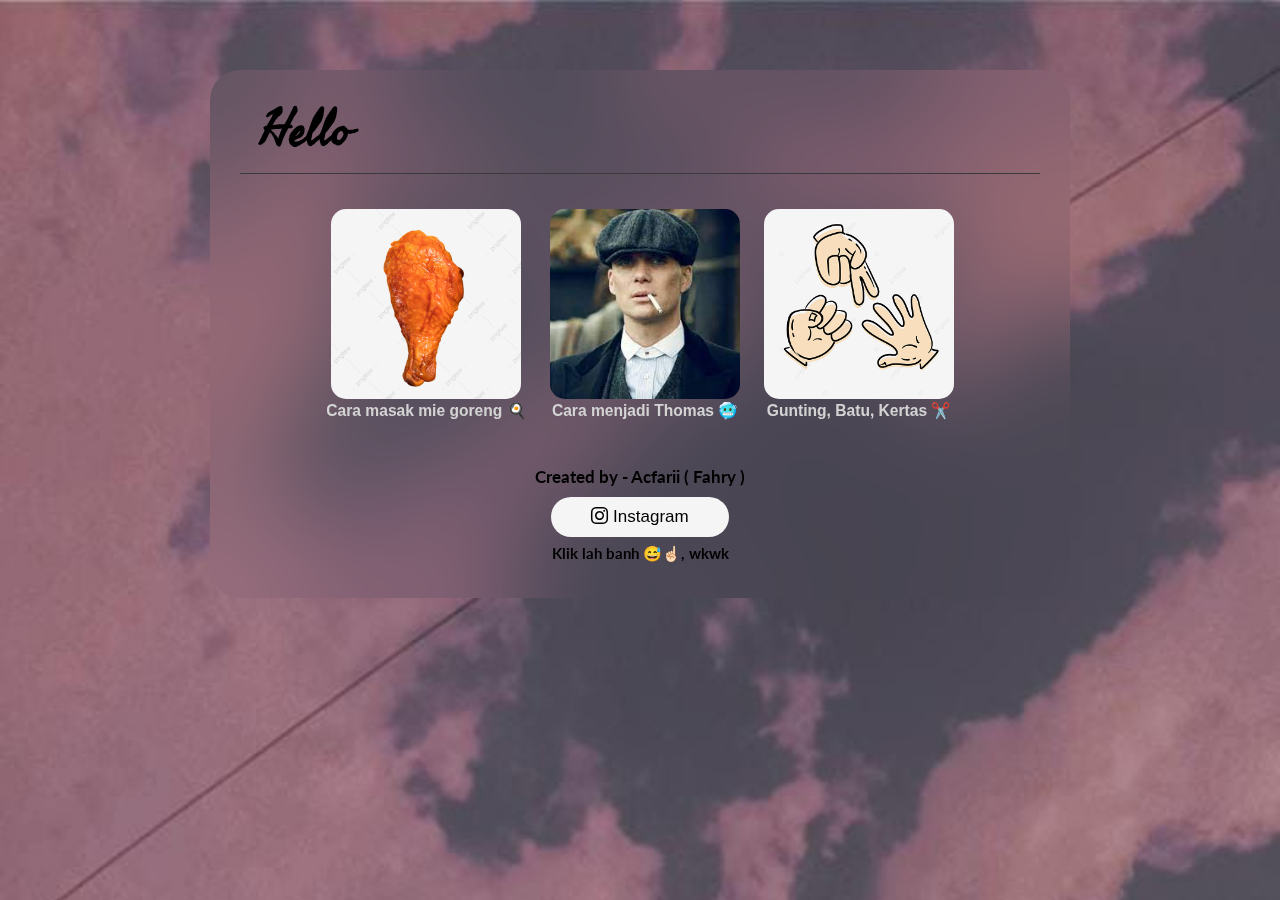
==== index.html @ db53d784 "Rapotan" ====
<!DOCTYPE html>
<html lang="en">
  <head>
    <meta charset="UTF-8" />
    <meta http-equiv="X-UA-Compatible" content="IE=edge" />
    <meta name="viewport" content="width=device-width, initial-scale=1.0" />

    <!-- bootstrap icons -->
    <link rel="stylesheet" href="https://cdn.jsdelivr.net/npm/bootstrap-icons@1.8.3/font/bootstrap-icons.css" />

    <!-- google fonts -->
    <link href="https://fonts.googleapis.com/css2?family=Freehand&display=swap" rel="stylesheet" />
    <link href="https://fonts.googleapis.com/css2?family=Lato&display=swap" rel="stylesheet" />
    <link href="https://fonts.googleapis.com/css2?family=Poppins&display=swap" rel="stylesheet" />
    <link href="https://fonts.googleapis.com/css2?family=Quicksand&display=swap" rel="stylesheet" />
    <link href="https://fonts.googleapis.com/css2?family=Fredoka:wght@300&display=swap" rel="stylesheet" />
    <link href="https://fonts.googleapis.com/css2?family=Maven+Pro&display=swap" rel="stylesheet" />

    <title>20.28 WIB</title>

    <!-- my css -->
    <link rel="stylesheet" href="style.css" />
  </head>
  <body>
    <div id="boengkoes">
      <h1 class="title">Hello</h1>
      <hr class="barrier" />
      <div class="content">
        <button class="btn-link" onclick="mie()">
          <img src="img/cover/pngtree-delicious-braised-chicken-drumsticks-png-image_5638554.jpg" alt="Mie" />
          <h3 class="ttl">Cara masak mie goreng 🍳</h3>
        </button>
        <button class="btn-link" onclick="thomas()">
          <img src="img/cover/download (1).jpg" alt="Thomas" />
          <h3 class="ttl">Cara menjadi Thomas 🥶</h3>
        </button>
        <button class="btn-link" onclick="game()">
          <img src="img/cover/pngtree-rock-paper-scissors-cloth-guess-fist-gesture-image_2287305.jpg" alt="Thomas" />
          <h3 class="ttl">Gunting, Batu, Kertas ✂️</h3>
        </button>
        <br /><br /><br />
        <h5 class="copy">Created by - Acfarii ( Fahry )</h5>
        <button class="btn-ig" onclick="ig()"><i class="bi bi-instagram"></i> Instagram</button>
        <h6 class="promo">Klik lah banh 😅☝🏻, wkwk</h6>
      </div>
    </div>

    <!-- mie -->

    <div id="mie" class="gatotkaca hidden">
      <div class="msm">
        <button class="btn-back" onclick="back()"><i class="bi bi-chevron-left"></i> Kembali</button>
      </div>
      <video controls src="video/nasi.mp4"></video>
      <h2 class="title-content">Cara masak mie goreng 🍳</h2>
    </div>

    <!-- thomas -->
    <div id="thomas" class="gatotkaca hidden">
      <div class="msm">
        <button class="btn-back" onclick="back()"><i class="bi bi-chevron-left"></i> Kembali</button>
      </div>
      <video controls src="video/thomas.mp4" class="vip"></video>
      <h2 class="title-content">Cara menjadi Thomas 🥶</h2>
    </div>

    <!-- game -->
    <div id="game" class="gatotkaca hidden">
      <div class="msm">
        <button class="btn-back" onclick="back()"><i class="bi bi-chevron-left"></i> Kembali</button>
      </div>
      <div class="games-area">
        <div class="the-game">
          <div class="computer-area">
            <br />
            <img src="img/mini-games/gunting.JPG" alt="Komputer" class="img-computer" />
            <h2 class="info-player-com computer">COM</h2>
          </div>
          <div class="info"></div>
          <div class="player-area">
            <br />
            <h2 class="info-player-com player">Player</h2>
            <br />
            <div class="gunting">
              <img src="img/mini-games/gunting.JPG" alt="Gunting" class="img-gunting" />
              <br />
              <span class="name-tools">Gunting</span>
            </div>
            <div class="batu">
              <img src="img/mini-games/batu.JPG" alt="Batu" class="img-batu" />
              <br />
              <span class="name-tools">Batu</span>
            </div>
            <div class="kertas">
              <img src="img/mini-games/kertas.JPG" alt="Kertas" class="img-kertas" />
              <br />
              <span class="name-tools">Kertas</span>
            </div>
          </div>
        </div>
      </div>
      <h2 class="title-content">Gunting, Batu, Kertas ✂️</h2>
    </div>
    <script src="script.js"></script>
  </body>
</html>
---- style.css ----
/* style.css */

* {
  margin: 0;
  padding: 0;
}

body {
  background: url(img/340f63644da01fb55c08f3e93211a55d.jpg);
  background-size: cover;
}

.hidden {
  display: none;
}

/* MOBILE VERSION */
.gatotkaca {
  background: transparent;
  backdrop-filter: blur(3pc);
  border-radius: 30px;
  margin: auto;
  position: relative;
  text-align: center;
  top: 70px;
  padding: 13px 30px 60px 30px;
  width: 20pc;
}

/* content */

#boengkoes {
  background: transparent;
  backdrop-filter: blur(3pc);
  border-radius: 30px;
  margin: auto;
  position: relative;
  top: 70px;
  padding: 13px 30px 60px 30px;
  width: 20pc;
}

.title {
  font-family: "Freehand", sans-serif;
  font-size: 50px;
  padding-left: 20px;
}

.barrier {
  border: none;
  border-bottom: 1px solid rgb(58, 58, 58);
}

.content {
  position: relative;
  top: 25px;
  text-align: center;
}

.content .btn-link {
  cursor: pointer;
  background: transparent;
  padding: 10px;
  border-radius: 15px;
  border: none;
  transition: 0.3s;
  color: lightgray;
  font-weight: normal;
}

.content .btn-link:hover {
  background: whitesmoke;
  transform: translateY(-5px);
  color: #2b2b2b;
}

.btn-link img {
  height: 190px;
  border-radius: 15px;
}

.copy {
  font-family: "Lato", sans-serif;
  font-size: 17px;
}

.btn-ig {
  background: whitesmoke;
  border: none;
  border-radius: 30px;
  cursor: pointer;
  font-size: 17px;
  padding: 10px 40px 10px 40px;
  margin-top: 10px;
  margin-bottom: 7px;
  transition: 0.5s;
}

.btn-ig:hover {
  background: rgb(255, 69, 134);
  transform: translateY(-4px);
}

.promo {
  font-size: 15px;
  font-family: "Lato", sans-serif;
}

/* gatotkaca */

.gatotkaca .title-content {
  font-family: "Lato", sans-serif;
  position: relative;
  top: 40px;
}

.gatotkaca video {
  height: 27pc;
  position: relative;
  top: 40px;
  border-radius: 15px;
}

.gatotkaca .vip {
  height: 11pc;
  position: relative;
  top: 40px;
  border-radius: 15px;
}

.gatotkaca .msm {
  position: relative;
  text-align: left;
}

.gatotkaca .btn-back {
  background: transparent;
  border: none;
  position: absolute;
  padding: 10px 10px 10px 10px;
  font-size: 17px;
  color: rgb(0, 4, 255);
  cursor: pointer;
  font-family: "Poppins", sans-serif;
  transition: 0.3s;
}

.btn-back:hover {
  transform: translateX(-3px);
  color: rgb(0, 2, 108);
}

/* mini games */

.mini-games {
  width: 70%;
  margin: auto;
  margin-top: 20pc;
  padding-top: 5rem;
}

.info-player-com {
  font-family: "Maven Pro", sans-serif;
}

.player {
  text-align: left;
  margin-left: 20px;
}

.computer {
  text-align: right;
  margin-right: 20px;
}

.games-area {
  margin: auto;
  margin-top: 4pc;
  border-radius: 30px;
  width: 60%;
  box-shadow: 0 5px 9px rgba(0, 0, 0, 0.7);
}

.player-area {
  background-image: linear-gradient(to bottom, rgb(8, 0, 51), rgb(18, 0, 122));
  border-bottom-left-radius: 30px;
  border-bottom-right-radius: 30px;
  height: 210px;
  width: 100%;
  margin: auto;
  text-align: center;
  margin-top: -2pc;
}

.player-area img {
  height: 100px;
  border-radius: 100pc;
  cursor: pointer;
  border: 1px solid black;
}

/* computer */

.computer-area {
  background-image: linear-gradient(to top, rgb(51, 0, 0, 1), rgb(122, 0, 0, 1));
  border-top-left-radius: 30px;
  border-top-right-radius: 30px;
  height: 180px;
  width: 100%;
  margin: auto;
  text-align: center;
}

.computer-area img {
  height: 100px;
  border-radius: 100pc;
  cursor: pointer;
  border: 1px solid black;
}

/* info */

.info {
  background: #e2e2e2;
  border: 2px solid rgb(83, 83, 83);
  height: 50px;
  z-index: 1;
  position: relative;
  width: 30%;
  margin: auto;
  border-radius: 10px;
  margin-top: -1.5pc;
  text-align: center;
  line-height: 50px;
  font-family: "Quicksand", sans-serif;
  color: #2b2b2b;
  font-size: 20px;
  font-weight: bold;
}

/* items */

.gunting {
  margin-right: auto;
  margin-left: 50px;
  width: 30%;
}

.batu {
  margin-top: -7.5pc;
}

.kertas {
  margin-left: auto;
  margin-right: 50px;
  margin-top: -7.8pc;
  width: 30%;
}

.name-tools {
  font-family: "Fredoka", sans-serif;
  text-shadow: 0 1px 1px rgba(0, 0, 0, 0.8);
}

/* DEKSTOP VERSION */

@media (min-width: 992px) {
  .gatotkaca {
    background: transparent;
    backdrop-filter: blur(3pc);
    border-radius: 30px;
    margin: auto;
    position: relative;
    text-align: center;
    top: 70px;
    padding: 13px 30px 60px 30px;
    width: 50pc;
  }

  /* content */

  #boengkoes {
    background: transparent;
    backdrop-filter: blur(3pc);
    border-radius: 30px;
    margin: auto;
    position: relative;
    top: 70px;
    padding: 13px 30px 60px 30px;
    width: 50pc;
  }

  .title {
    font-family: "Freehand", sans-serif;
    font-size: 50px;
    padding-left: 20px;
  }

  .barrier {
    border: none;
    border-bottom: 1px solid rgb(58, 58, 58);
  }

  .content {
    position: relative;
    top: 25px;
    text-align: center;
  }

  .content .btn-link {
    cursor: pointer;
    background: transparent;
    padding: 10px;
    border-radius: 15px;
    border: none;
    transition: 0.3s;
    color: lightgray;
    font-weight: normal;
  }

  .content .btn-link:hover {
    background: whitesmoke;
    transform: translateY(-5px);
    color: #2b2b2b;
  }

  .btn-link img {
    height: 190px;
    border-radius: 15px;
  }

  .copy {
    font-family: "Lato", sans-serif;
    font-size: 17px;
  }

  .btn-ig {
    background: whitesmoke;
    border: none;
    border-radius: 30px;
    cursor: pointer;
    font-size: 17px;
    padding: 10px 40px 10px 40px;
    margin-top: 10px;
    margin-bottom: 7px;
    transition: 0.5s;
  }

  .btn-ig:hover {
    background: rgb(255, 69, 134);
    transform: translateY(-4px);
  }

  .promo {
    font-size: 15px;
    font-family: "Lato", sans-serif;
  }

  /* gatotkaca */

  .gatotkaca .title-content {
    font-family: "Lato", sans-serif;
  }

  .gatotkaca video {
    height: 27pc;
    position: relative;
    top: 25px;
    border-radius: 15px;
  }

  .gatotkaca .vip {
    height: 27pc;
    position: relative;
    top: 25px;
    border-radius: 15px;
  }

  .gatotkaca .msm {
    position: relative;
    text-align: left;
  }

  .gatotkaca .btn-back {
    background: transparent;
    border: none;
    position: absolute;
    padding: 10px 10px 10px 10px;
    font-size: 17px;
    color: rgb(0, 4, 255);
    cursor: pointer;
    font-family: "Poppins", sans-serif;
    transition: 0.3s;
  }

  .btn-back:hover {
    transform: translateX(-3px);
    color: rgb(0, 2, 108);
  }

  /* mini games */

  .mini-games {
    width: 70%;
    margin: auto;
    margin-top: 20pc;
    padding-top: 5rem;
  }

  .info-player-com {
    font-family: "Maven Pro", sans-serif;
  }

  .player {
    text-align: left;
    margin-left: 20px;
  }

  .computer {
    text-align: right;
    margin-right: 20px;
  }

  .games-area {
    margin: auto;
    margin-top: 4pc;
    border-radius: 30px;
    width: 60%;
    box-shadow: 0 5px 9px rgba(0, 0, 0, 0.7);
  }

  .player-area {
    background-image: linear-gradient(to bottom, rgb(8, 0, 51), rgb(18, 0, 122));
    border-bottom-left-radius: 30px;
    border-bottom-right-radius: 30px;
    height: 210px;
    width: 100%;
    margin: auto;
    text-align: center;
    margin-top: -2pc;
  }

  .player-area img {
    height: 100px;
    border-radius: 100pc;
    cursor: pointer;
    border: 1px solid black;
  }

  /* computer */

  .computer-area {
    background-image: linear-gradient(to top, rgb(51, 0, 0, 1), rgb(122, 0, 0, 1));
    border-top-left-radius: 30px;
    border-top-right-radius: 30px;
    height: 180px;
    width: 100%;
    margin: auto;
    text-align: center;
  }

  .computer-area img {
    height: 100px;
    border-radius: 100pc;
    cursor: pointer;
    border: 1px solid black;
  }

  /* info */

  .info {
    background: #e2e2e2;
    border: 2px solid rgb(83, 83, 83);
    height: 50px;
    z-index: 1;
    position: relative;
    width: 30%;
    margin: auto;
    border-radius: 10px;
    margin-top: -1.5pc;
    text-align: center;
    line-height: 50px;
    font-family: "Quicksand", sans-serif;
    color: #2b2b2b;
    font-size: 20px;
    font-weight: bold;
  }

  /* items */

  .gunting {
    margin-right: auto;
    margin-left: 50px;
    width: 30%;
  }

  .batu {
    margin-top: -7.5pc;
  }

  .kertas {
    margin-left: auto;
    margin-right: 50px;
    margin-top: -7.8pc;
    width: 30%;
  }

  .name-tools {
    font-family: "Fredoka", sans-serif;
    text-shadow: 0 1px 1px rgba(0, 0, 0, 0.8);
  }
}
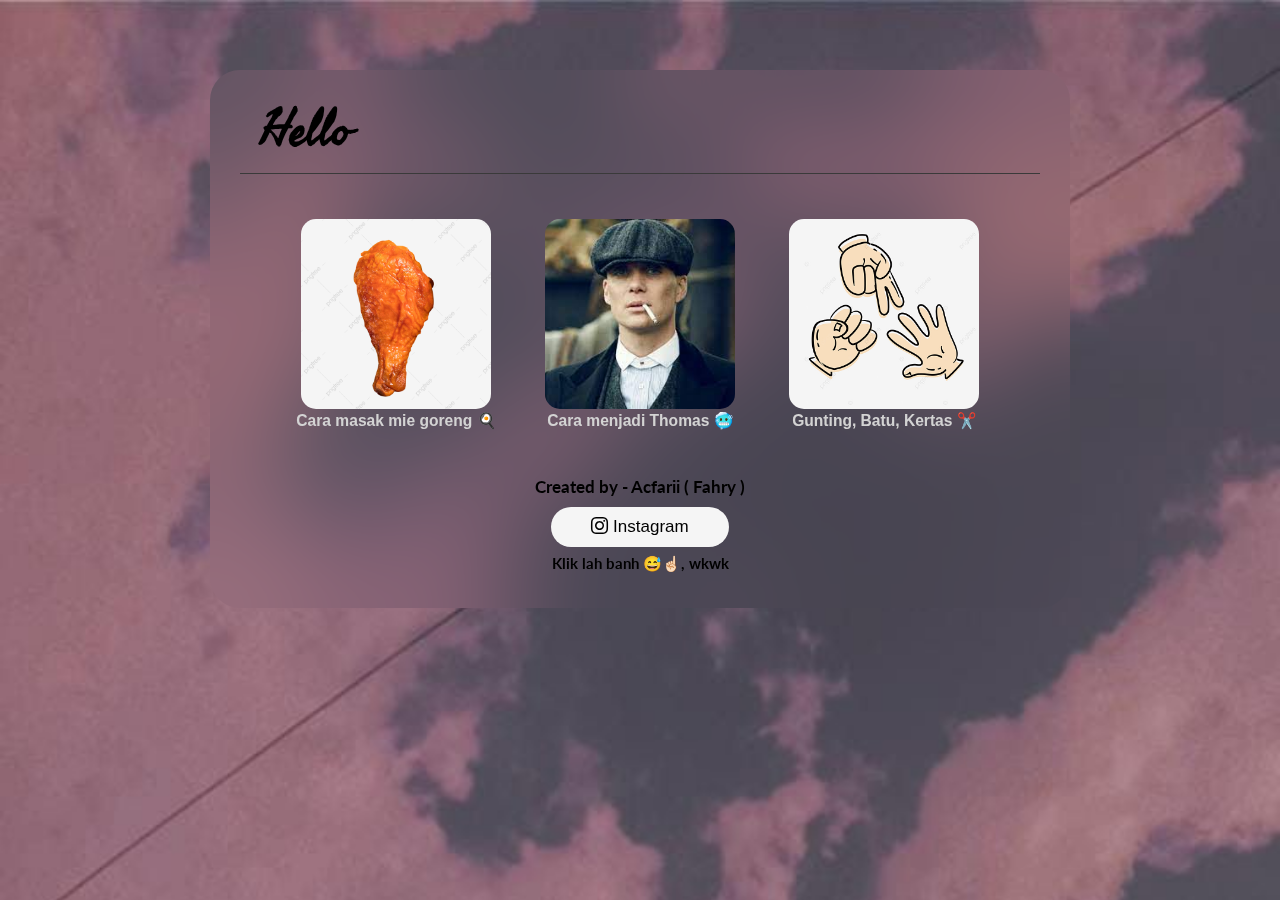
==== commit 141d6698: "Rapotan" ====
--- a/index.html
+++ b/index.html
@@ -44,63 +44,7 @@
         <h6 class="promo">Klik lah banh 😅☝🏻, wkwk</h6>
       </div>
     </div>
-
-    <!-- mie -->
-
-    <div id="mie" class="gatotkaca hidden">
-      <div class="msm">
-        <button class="btn-back" onclick="back()"><i class="bi bi-chevron-left"></i> Kembali</button>
-      </div>
-      <video controls src="video/nasi.mp4"></video>
-      <h2 class="title-content">Cara masak mie goreng 🍳</h2>
-    </div>
-
-    <!-- thomas -->
-    <div id="thomas" class="gatotkaca hidden">
-      <div class="msm">
-        <button class="btn-back" onclick="back()"><i class="bi bi-chevron-left"></i> Kembali</button>
-      </div>
-      <video controls src="video/thomas.mp4" class="vip"></video>
-      <h2 class="title-content">Cara menjadi Thomas 🥶</h2>
-    </div>
-
-    <!-- game -->
-    <div id="game" class="gatotkaca hidden">
-      <div class="msm">
-        <button class="btn-back" onclick="back()"><i class="bi bi-chevron-left"></i> Kembali</button>
-      </div>
-      <div class="games-area">
-        <div class="the-game">
-          <div class="computer-area">
-            <br />
-            <img src="img/mini-games/gunting.JPG" alt="Komputer" class="img-computer" />
-            <h2 class="info-player-com computer">COM</h2>
-          </div>
-          <div class="info"></div>
-          <div class="player-area">
-            <br />
-            <h2 class="info-player-com player">Player</h2>
-            <br />
-            <div class="gunting">
-              <img src="img/mini-games/gunting.JPG" alt="Gunting" class="img-gunting" />
-              <br />
-              <span class="name-tools">Gunting</span>
-            </div>
-            <div class="batu">
-              <img src="img/mini-games/batu.JPG" alt="Batu" class="img-batu" />
-              <br />
-              <span class="name-tools">Batu</span>
-            </div>
-            <div class="kertas">
-              <img src="img/mini-games/kertas.JPG" alt="Kertas" class="img-kertas" />
-              <br />
-              <span class="name-tools">Kertas</span>
-            </div>
-          </div>
-        </div>
-      </div>
-      <h2 class="title-content">Gunting, Batu, Kertas ✂️</h2>
-    </div>
+    <br /><br />
     <script src="script.js"></script>
   </body>
 </html>
--- a/style.css
+++ b/style.css
@@ -22,9 +22,14 @@
   margin: auto;
   position: relative;
   text-align: center;
-  top: 70px;
+  top: 65px;
   padding: 13px 30px 60px 30px;
-  width: 20pc;
+  width: 17pc;
+}
+
+.vipe {
+  position: relative;
+  top: 15pc;
 }
 
 /* content */
@@ -35,14 +40,14 @@
   border-radius: 30px;
   margin: auto;
   position: relative;
-  top: 70px;
+  top: 15px;
   padding: 13px 30px 60px 30px;
-  width: 20pc;
+  width: 17pc;
 }
 
 .title {
   font-family: "Freehand", sans-serif;
-  font-size: 50px;
+  font-size: 35px;
   padding-left: 20px;
 }
 
@@ -60,7 +65,9 @@
 .content .btn-link {
   cursor: pointer;
   background: transparent;
+  width: 12pc;
   padding: 10px;
+  padding-top: 20px;
   border-radius: 15px;
   border: none;
   transition: 0.3s;
@@ -75,7 +82,7 @@
 }
 
 .btn-link img {
-  height: 190px;
+  height: 150px;
   border-radius: 15px;
 }
 
@@ -90,7 +97,7 @@
   border-radius: 30px;
   cursor: pointer;
   font-size: 17px;
-  padding: 10px 40px 10px 40px;
+  padding: 10px 50px 10px 50px;
   margin-top: 10px;
   margin-bottom: 7px;
   transition: 0.5s;
@@ -115,14 +122,14 @@
 }
 
 .gatotkaca video {
-  height: 27pc;
+  height: 25pc;
   position: relative;
   top: 40px;
   border-radius: 15px;
 }
 
 .gatotkaca .vip {
-  height: 11pc;
+  height: 9pc;
   position: relative;
   top: 40px;
   border-radius: 15px;
@@ -161,6 +168,7 @@
 
 .info-player-com {
   font-family: "Maven Pro", sans-serif;
+  color: gray;
 }
 
 .player {
@@ -260,6 +268,7 @@
 .name-tools {
   font-family: "Fredoka", sans-serif;
   text-shadow: 0 1px 1px rgba(0, 0, 0, 0.8);
+  color: gray;
 }
 
 /* DEKSTOP VERSION */
@@ -311,8 +320,10 @@
     cursor: pointer;
     background: transparent;
     padding: 10px;
+    padding-top: 20px;
     border-radius: 15px;
     border: none;
+    width: 15pc;
     transition: 0.3s;
     color: lightgray;
     font-weight: normal;
@@ -365,14 +376,14 @@
   .gatotkaca video {
     height: 27pc;
     position: relative;
-    top: 25px;
+    top: 40px;
     border-radius: 15px;
   }
 
   .gatotkaca .vip {
     height: 27pc;
     position: relative;
-    top: 25px;
+    top: 40px;
     border-radius: 15px;
   }
 
